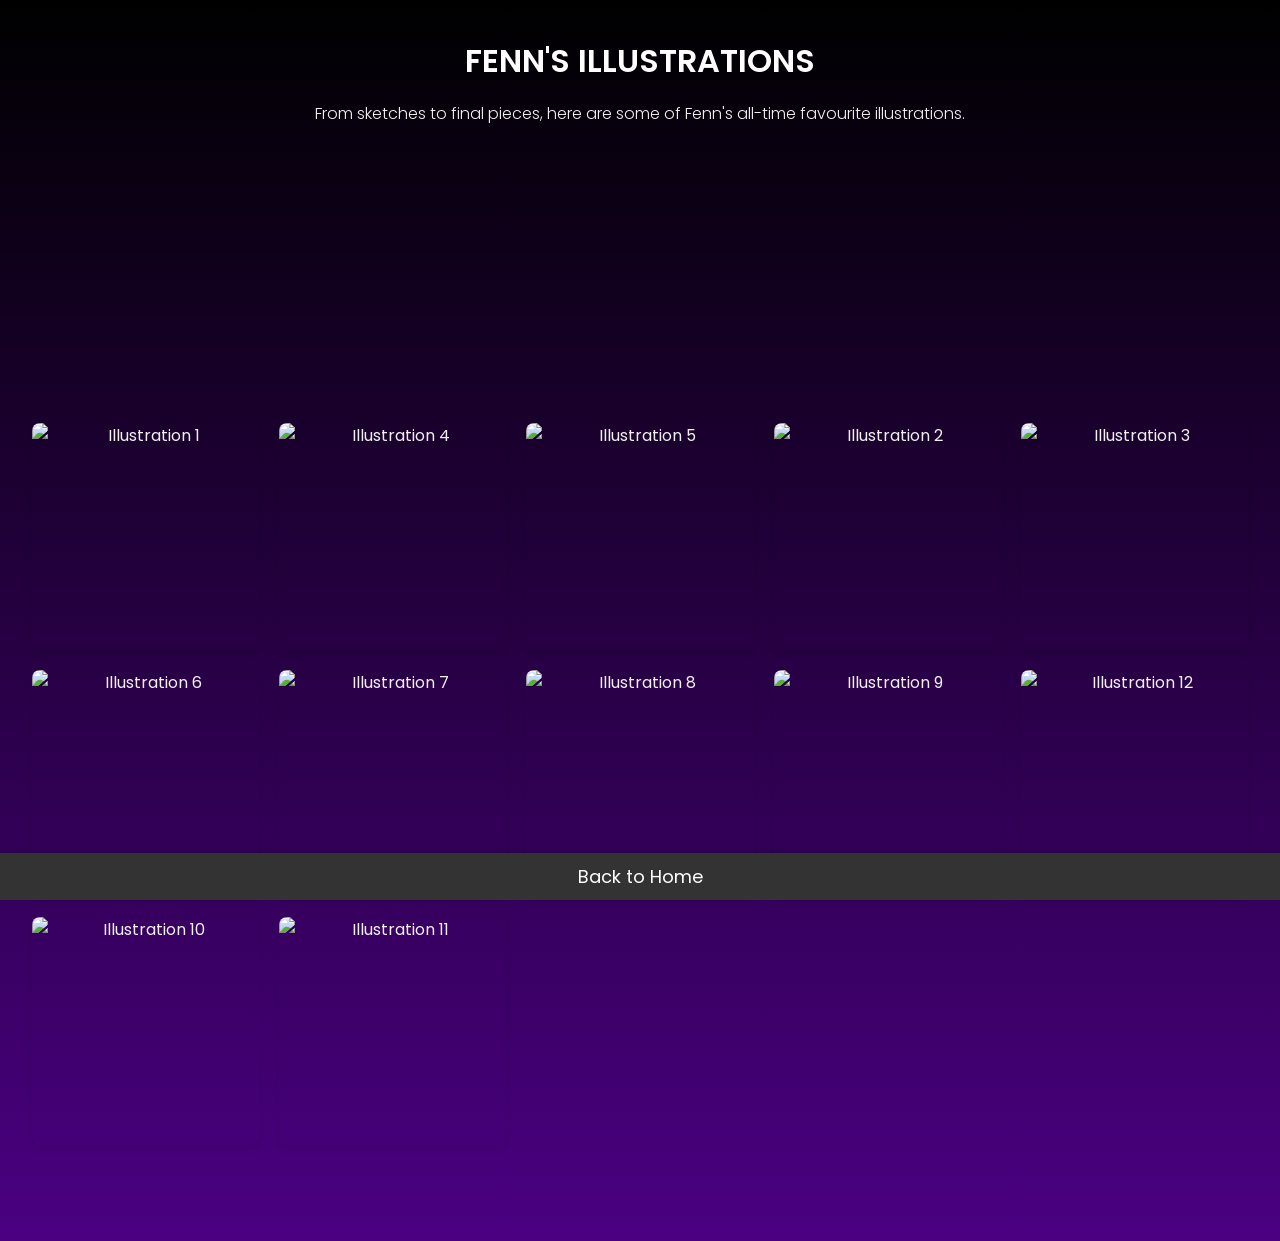
==== illustrations.html @ 03ebe50c "Moved Assignment 1 files to root" ====
<!DOCTYPE html>
<html lang="en">
<head>
  <meta charset="UTF-8" />
  <meta name="viewport" content="width=device-width, initial-scale=1.0"/>
  <title>Illustrations</title>
  <link rel="stylesheet" href="illustrations.css" />
  <!-- Link to Google Fonts for Poppins -->
  <link href="https://fonts.googleapis.com/css2?family=Poppins:wght@300;400;600&display=swap" rel="stylesheet" />
  <script>
    function openLightbox(img) {
      const lightbox = document.getElementById('lightbox');
      const lightboxImg = document.getElementById('lightbox-img');
      lightboxImg.src = img.src;
      lightbox.style.display = 'flex';
    }

    function closeLightbox() {
      document.getElementById('lightbox').style.display = 'none';
    }
  </script>
</head>
<body>
  <div id="illustrations-page">
    <h1>FENN'S ILLUSTRATIONS</h1>
    <p>From sketches to final pieces, here are some of Fenn's all-time favourite illustrations.</p>

    <!-- Video Gallery Section -->
    <div class="video-gallery">
      <video autoplay loop muted playsinline>
        <source src="Illustrations 1.mp4" type="video/mp4" />
      </video>
    </div>

    <!-- Image Gallery Section -->
    <div class="image-gallery">
      <img src="illustrations 1.png" alt="Illustration 1" onclick="openLightbox(this)">
      <img src="illustrations 4.jpg" alt="Illustration 4" onclick="openLightbox(this)">
      <img src="illustrations 5.jpg" alt="Illustration 5" onclick="openLightbox(this)">
      <img src="illustrations 2.png" alt="Illustration 2" onclick="openLightbox(this)">
      <img src="illustrations 3.png" alt="Illustration 3" onclick="openLightbox(this)">
      <img src="illustrations 6.png" alt="Illustration 6" onclick="openLightbox(this)">
      <img src="illustrations 7.png" alt="Illustration 7" onclick="openLightbox(this)">
      <img src="illustrations 8.jpg" alt="Illustration 8" onclick="openLightbox(this)">
      <img src="illustrations 9.png" alt="Illustration 9" onclick="openLightbox(this)">
      <img src="illustrations 12.png" alt="Illustration 12" onclick="openLightbox(this)">
      <img src="illustrations 10.jpg" alt="Illustration 10" onclick="openLightbox(this)">
      <img src="illustrations 11.jpg" alt="Illustration 11" onclick="openLightbox(this)">
    </div>

    <!-- Lightbox Container -->
    <div id="lightbox" onclick="closeLightbox()">
      <img id="lightbox-img" src="" alt="Full view" />
    </div>

    <!-- Bottom Navigation Bar -->
    <footer>
      <a href="index.html">Back to Home</a>
    </footer>
  </div>
</body>
</html>
---- illustrations.css ----
/* Dark Grey Background with Centered Text */
body {
  background: linear-gradient(to bottom, #000000, #4B0082);
  color: #f0f0f0;
  font-family: 'Poppins', sans-serif;
  margin: 0;
  padding: 1rem;
  text-align: center;
}

a {
  color: #4aa3df;
  text-decoration: none;
}

a:hover {
  color: #82c4f8;
}

h1, h2, h3, h4, h5, h6 {
  color: #ffffff;
  margin-bottom: 0.5rem;
}

h1 {
  font-weight: 600;
}

p {
  font-weight: 300;
  line-height: 1.6;
  margin-bottom: 1rem;
}

.container {
  max-width: 1000px;
  margin: 0 auto;
  padding: 1rem;
}

/* Video Gallery Styles */
.video-gallery {
  display: flex;
  flex-wrap: wrap;
  justify-content: center;
  gap: 20px;
  margin-bottom: 30px;
}

.video-gallery video {
  width: 45%;
  max-width: 500px;
  border-radius: 8px;
}

/* Image Gallery Styles */
.image-gallery {
  display: grid;
  grid-template-columns: repeat(auto-fit, minmax(200px, 1fr));
  gap: 20px;
  margin: 30px 0 80px; /* bottom margin adjusted for footer */
  padding: 0 1rem;
}

.image-gallery img {
  width: 100%;
  aspect-ratio: 1 / 1;     /* Make all images square */
  object-fit: cover;       /* Crop and scale to fill */
  border-radius: 8px;
  box-shadow: 0px 4px 6px rgba(0, 0, 0, 0.1);
  transition: transform 0.3s ease;
}

.image-gallery img:hover {
  transform: scale(1.1);
}

/* Footer Navigation */
footer {
  position: fixed;
  bottom: 0;
  left: 0;
  width: 100%;
  background-color: #333;
  color: white;
  padding: 10px 0;
  text-align: center;
  box-shadow: 0px -2px 5px rgba(0, 0, 0, 0.2);
  z-index: 1000;
}

footer a {
  color: white;
  text-decoration: none;
  font-size: 18px;
  padding: 10px 20px;
}

footer a:hover {
  color: #82c4f8;
  text-decoration: underline;
}

/* Lightbox Styles */
#lightbox {
  display: none; /* Hidden by default */
  position: fixed;
  top: 0; left: 0;
  width: 100%; height: 100%;
  background: rgba(0, 0, 0, 0.6); /* Reduced opacity to 0.6 for a more subtle effect */
  justify-content: center;
  align-items: center;
  z-index: 2000;
}

#lightbox img {
  max-width: 90%;
  max-height: 90%;
  border-radius: 10px;
  box-shadow: 0 0 20px rgba(0,0,0,0.5);
  cursor: zoom-out;
}
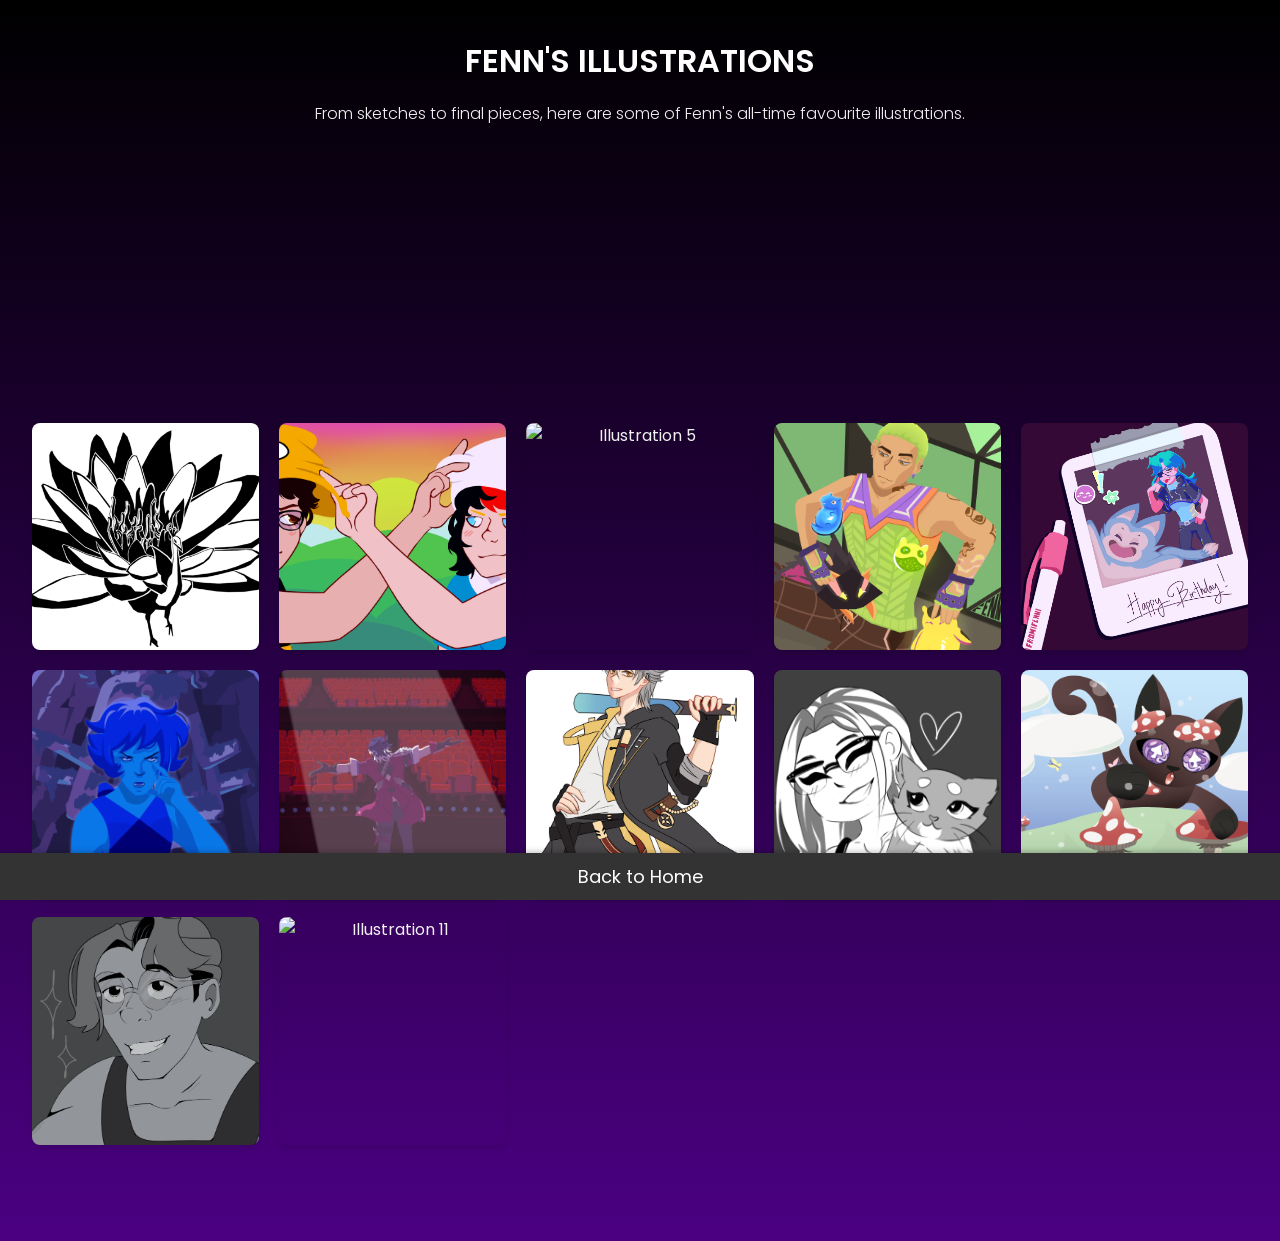
==== commit e2960f53: "Update illustrations.html" ====
--- a/illustrations.html
+++ b/illustrations.html
@@ -34,18 +34,18 @@
 
     <!-- Image Gallery Section -->
     <div class="image-gallery">
-      <img src="illustrations 1.png" alt="Illustration 1" onclick="openLightbox(this)">
-      <img src="illustrations 4.jpg" alt="Illustration 4" onclick="openLightbox(this)">
-      <img src="illustrations 5.jpg" alt="Illustration 5" onclick="openLightbox(this)">
-      <img src="illustrations 2.png" alt="Illustration 2" onclick="openLightbox(this)">
-      <img src="illustrations 3.png" alt="Illustration 3" onclick="openLightbox(this)">
-      <img src="illustrations 6.png" alt="Illustration 6" onclick="openLightbox(this)">
-      <img src="illustrations 7.png" alt="Illustration 7" onclick="openLightbox(this)">
-      <img src="illustrations 8.jpg" alt="Illustration 8" onclick="openLightbox(this)">
-      <img src="illustrations 9.png" alt="Illustration 9" onclick="openLightbox(this)">
-      <img src="illustrations 12.png" alt="Illustration 12" onclick="openLightbox(this)">
-      <img src="illustrations 10.jpg" alt="Illustration 10" onclick="openLightbox(this)">
-      <img src="illustrations 11.jpg" alt="Illustration 11" onclick="openLightbox(this)">
+      <img src="Illustrations 1.PNG" alt="Illustration 1" onclick="openLightbox(this)">
+      <img src="Illustrations 4.jpg" alt="Illustration 4" onclick="openLightbox(this)">
+      <img src="Illustrations 5.jpg" alt="Illustration 5" onclick="openLightbox(this)">
+      <img src="Illustrations 2.png" alt="Illustration 2" onclick="openLightbox(this)">
+      <img src="Illustrations 3.png" alt="Illustration 3" onclick="openLightbox(this)">
+      <img src="Illustrations 6.png" alt="Illustration 6" onclick="openLightbox(this)">
+      <img src="Illustrations 7.png" alt="Illustration 7" onclick="openLightbox(this)">
+      <img src="Illustrations 8.jpg" alt="Illustration 8" onclick="openLightbox(this)">
+      <img src="Illustrations 9.png" alt="Illustration 9" onclick="openLightbox(this)">
+      <img src="Illustrations 12.png" alt="Illustration 12" onclick="openLightbox(this)">
+      <img src="Illustrations 10.jpg" alt="Illustration 10" onclick="openLightbox(this)">
+      <img src="Illustrations 11.jpg" alt="Illustration 11" onclick="openLightbox(this)">
     </div>
 
     <!-- Lightbox Container -->
